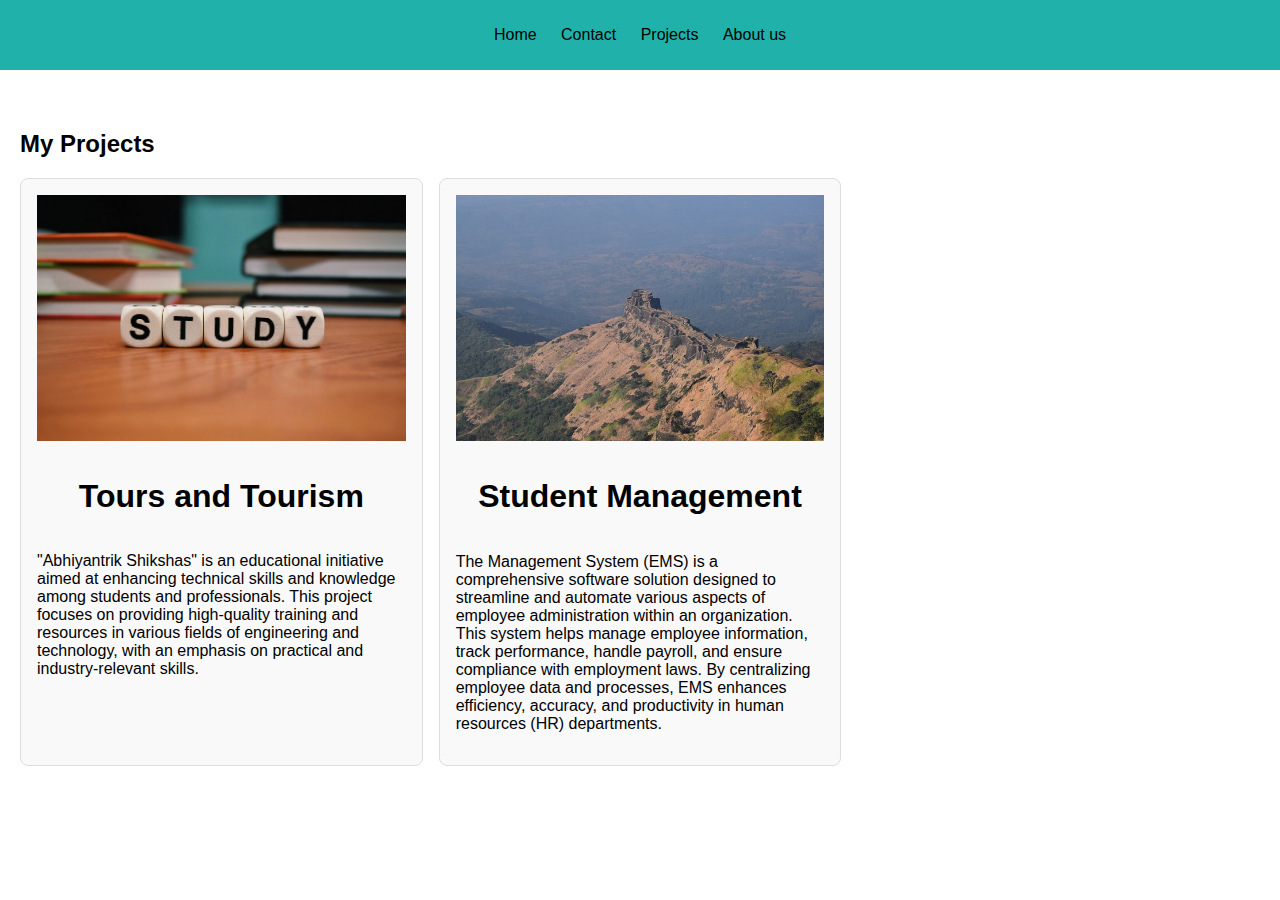
==== projects.html @ 7962713d "Add files via upload" ====
<!DOCTYPE html>
<html lang="en">
<head>
    <meta charset="UTF-8">
    <meta name="viewport" content="width=device-width, initial-scale=1.0">
    <title></title>
    <link = rel="stylesheet" href="style.css">
</head>
<body>
    <header>
        <nav>
            <ul>
                <li><a href="index.html">Home</a></li>
                <li><a href="contact.html">Contact</a></li>
                <li><a href="projects.html">Projects</a></li>
                <li><a href="about.html">About us</a></li>
            </ul>
        </nav>
    </header>
    <section>
        <article>
            <h2>My Projects</h2>
            <div class="projects-grid">
                <div class="project">
                    <img src="/image1.jpg" alt="Tours and Tourism" width="100">
                    <h1>Tours and Tourism</h1>
                    <p>"Abhiyantrik Shikshas" is an educational initiative aimed at enhancing technical skills and 
                        knowledge among students and professionals. This project focuses on providing high-quality 
                        training and resources in various fields of engineering and technology, with an emphasis on
                         practical and industry-relevant skills.</p>
                </div>
                <div class="project">
                    <img src="/maharashtra2.jpg" alt="Student Management" width="100">
                    <h1>Student Management</h1>
                    <p>The  Management System (EMS) is a comprehensive software solution designed to streamline 
                        and automate various aspects of employee administration within an organization. This system helps
                         manage employee information, track performance, handle payroll, and ensure compliance with employment 
                         laws. By centralizing employee data and processes, EMS enhances efficiency, accuracy, and productivity
                          in human resources (HR) departments.</p>
                </div>
            </div>
        </article>
    </section>
</body>
</html>
---- style.css ----
body {
    font-family: Arial, sans-serif;
    margin: 0;
    padding: 0;
    box-sizing: border-box;
  }
  
  header {
    background: lightseagreen;
    color: black;
    padding: 10px 0;
    text-align: center;
  }
  
  nav ul {
    list-style: none;
    padding: 0;
  }
  .projects-grid {
    display: grid;
    grid-template-columns: repeat(auto-fill, minmax(300px, 1fr));
    gap: 1rem;
  }
  .project {
    border: 1px solid #ddd;
    padding: 1rem;
    border-radius: 8px;
    background-color: #f9f9f9;
    display: flex;
    flex-direction: column;
    align-items: center;
  }
  
  .project img {
    margin-bottom: 1rem;
    width: 100%; /* Make the image take up the full width of the container */
    max-width: 400px; /* Set a maximum width for the image */
    height: auto;
  }
  
  nav ul li {
    display: inline;
    margin: 0 10px;
  }
  
  nav ul li a {
    color: black;
    text-decoration: none;
  }
  
  section {
    padding: 20px;
    display: flex;
    flex-wrap: wrap;
    justify-content: space-between;
  }
  
  article, aside, figure, form, table, blockquote {
    margin: 20px 0;
  }
  
  figure img {
    max-width: 100%;
     grid-row: auto;
    grid-column: auto;
  }
  
  table {
    width: 100%;
    border-collapse: collapse;
  }
  
  table th, table td {
    border: 1px solid black;
    padding: 8px;
  }
  
  tfoot td {
    font-weight: bold;
    text-align: center;
  }
  
  video {
    width: 100%;
    max-width: 600px;
  }
  
  form {
    display: flex;
    flex-direction: column;
  }
  
  form label {
    margin-top: 10px;
  }
  
  form textarea {
    resize: vertical;
  }
  
  blockquote {
    border-left: 4px solid blue;
    padding-left: 10px;
    margin: 20px 0;
    font-style: italic;
  }
  
  footer {
    background: lightseagreen;
    color: black;
    text-align: center;
    padding: 10px 0;
    position: fixed;
    bottom: 0;
    width: 100%;
  }
  
  @media (max-width: 768px) {
    nav ul li {
        display: block;
        margin: 5px 0;
    }
  
    section {
        flex-direction: column;
    }
  
    video {
        max-width: 100%;
    }
  }
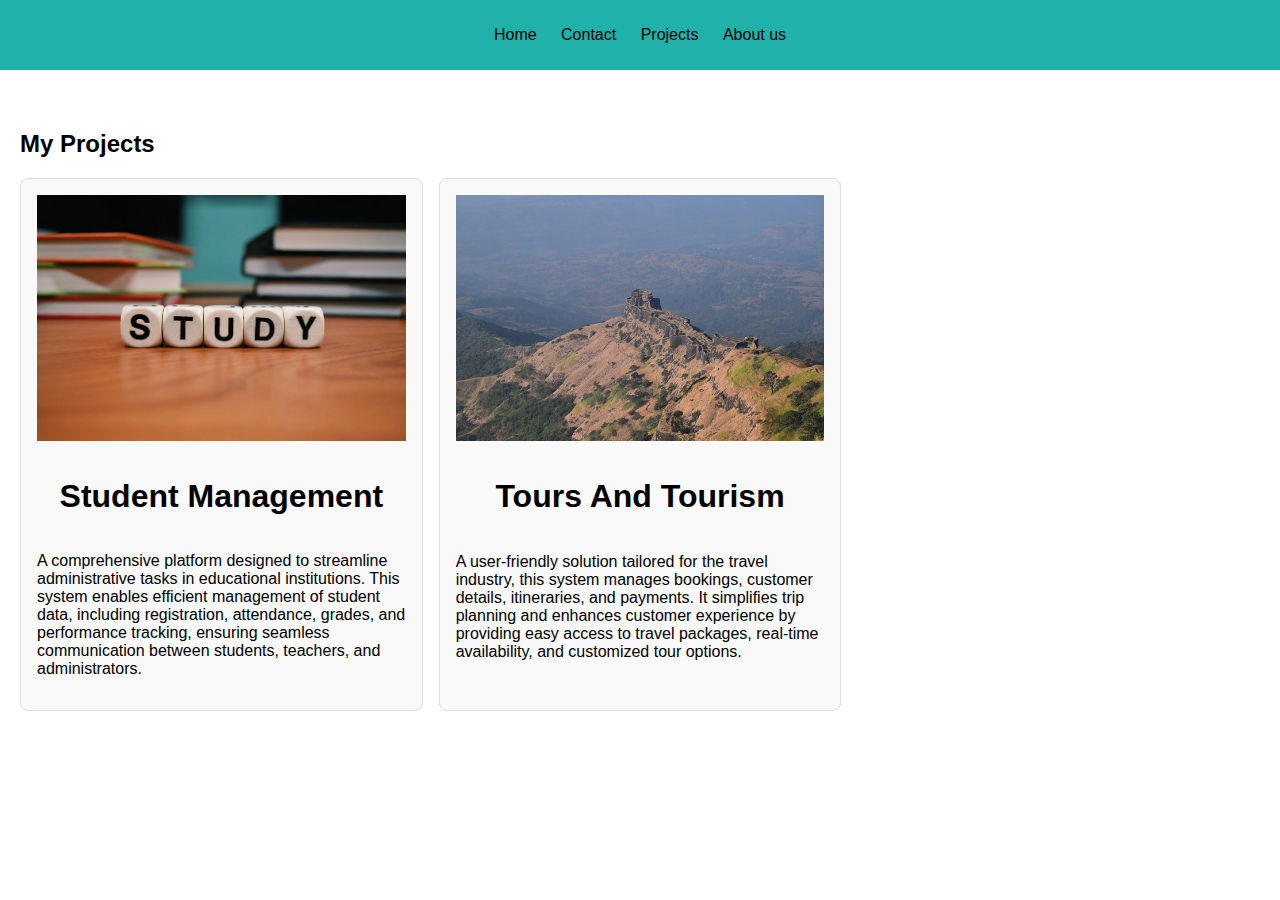
==== commit 7eb7f7d8: "Update projects.html" ====
--- a/projects.html
+++ b/projects.html
@@ -22,24 +22,19 @@
             <h2>My Projects</h2>
             <div class="projects-grid">
                 <div class="project">
-                    <img src="/image1.jpg" alt="Tours and Tourism" width="100">
-                    <h1>Tours and Tourism</h1>
-                    <p>"Abhiyantrik Shikshas" is an educational initiative aimed at enhancing technical skills and 
-                        knowledge among students and professionals. This project focuses on providing high-quality 
-                        training and resources in various fields of engineering and technology, with an emphasis on
-                         practical and industry-relevant skills.</p>
+                    <img src="/image1.jpg" alt="Student Management" width="100">
+                    <h1>Student Management</h1>
+                    <p>A comprehensive platform designed to streamline administrative tasks in educational institutions. This system enables efficient management of student data, including registration, attendance, grades, and performance tracking, 
+                        ensuring seamless communication between students, teachers, and administrators.</p>
                 </div>
                 <div class="project">
-                    <img src="/maharashtra2.jpg" alt="Student Management" width="100">
-                    <h1>Student Management</h1>
-                    <p>The  Management System (EMS) is a comprehensive software solution designed to streamline 
-                        and automate various aspects of employee administration within an organization. This system helps
-                         manage employee information, track performance, handle payroll, and ensure compliance with employment 
-                         laws. By centralizing employee data and processes, EMS enhances efficiency, accuracy, and productivity
-                          in human resources (HR) departments.</p>
+                    <img src="/maharashtra2.jpg" alt="Tours And Tourism" width="100">
+                    <h1>Tours And Tourism</h1>
+                    <p>A user-friendly solution tailored for the travel industry, this system manages bookings, customer details, itineraries, and payments. It simplifies trip planning and enhances customer experience by providing easy access to travel packages, real-time availability, 
+                        and customized tour options.</p>
                 </div>
             </div>
         </article>
     </section>
 </body>
-</html>+</html>
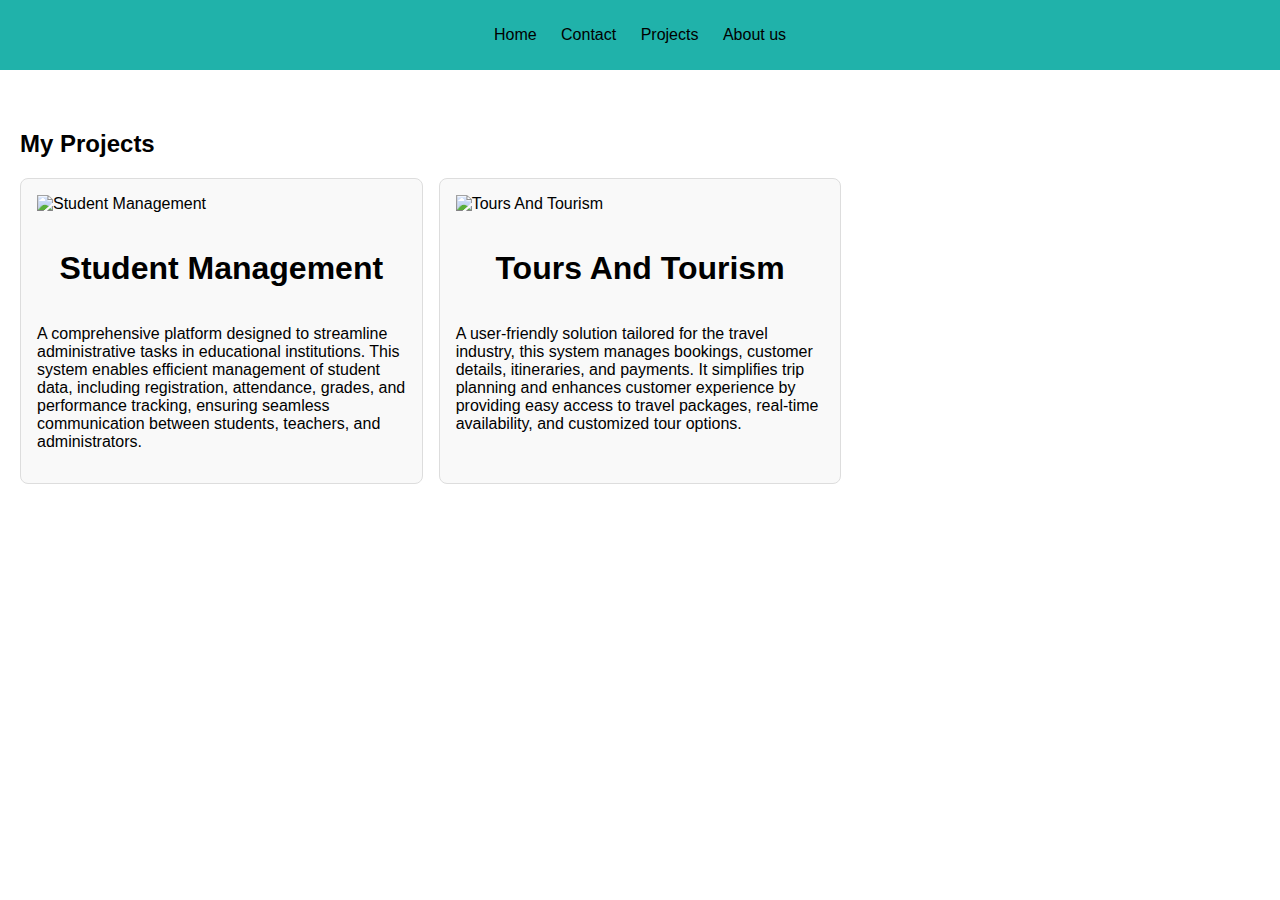
==== commit 75e16703: "Update projects.html" ====
--- a/projects.html
+++ b/projects.html
@@ -4,7 +4,7 @@
     <meta charset="UTF-8">
     <meta name="viewport" content="width=device-width, initial-scale=1.0">
     <title></title>
-    <link = rel="stylesheet" href="style.css">
+    <link rel="stylesheet" href="style.css">
 </head>
 <body>
     <header>
@@ -22,13 +22,13 @@
             <h2>My Projects</h2>
             <div class="projects-grid">
                 <div class="project">
-                    <img src="/image1.jpg" alt="Student Management" width="100">
+                    <img src="portfolio/image1.jpg" alt="Student Management" width="100">
                     <h1>Student Management</h1>
                     <p>A comprehensive platform designed to streamline administrative tasks in educational institutions. This system enables efficient management of student data, including registration, attendance, grades, and performance tracking, 
                         ensuring seamless communication between students, teachers, and administrators.</p>
                 </div>
                 <div class="project">
-                    <img src="/maharashtra2.jpg" alt="Tours And Tourism" width="100">
+                    <img src="portfolio/maharashtra2.jpg" alt="Tours And Tourism" width="100">
                     <h1>Tours And Tourism</h1>
                     <p>A user-friendly solution tailored for the travel industry, this system manages bookings, customer details, itineraries, and payments. It simplifies trip planning and enhances customer experience by providing easy access to travel packages, real-time availability, 
                         and customized tour options.</p>
